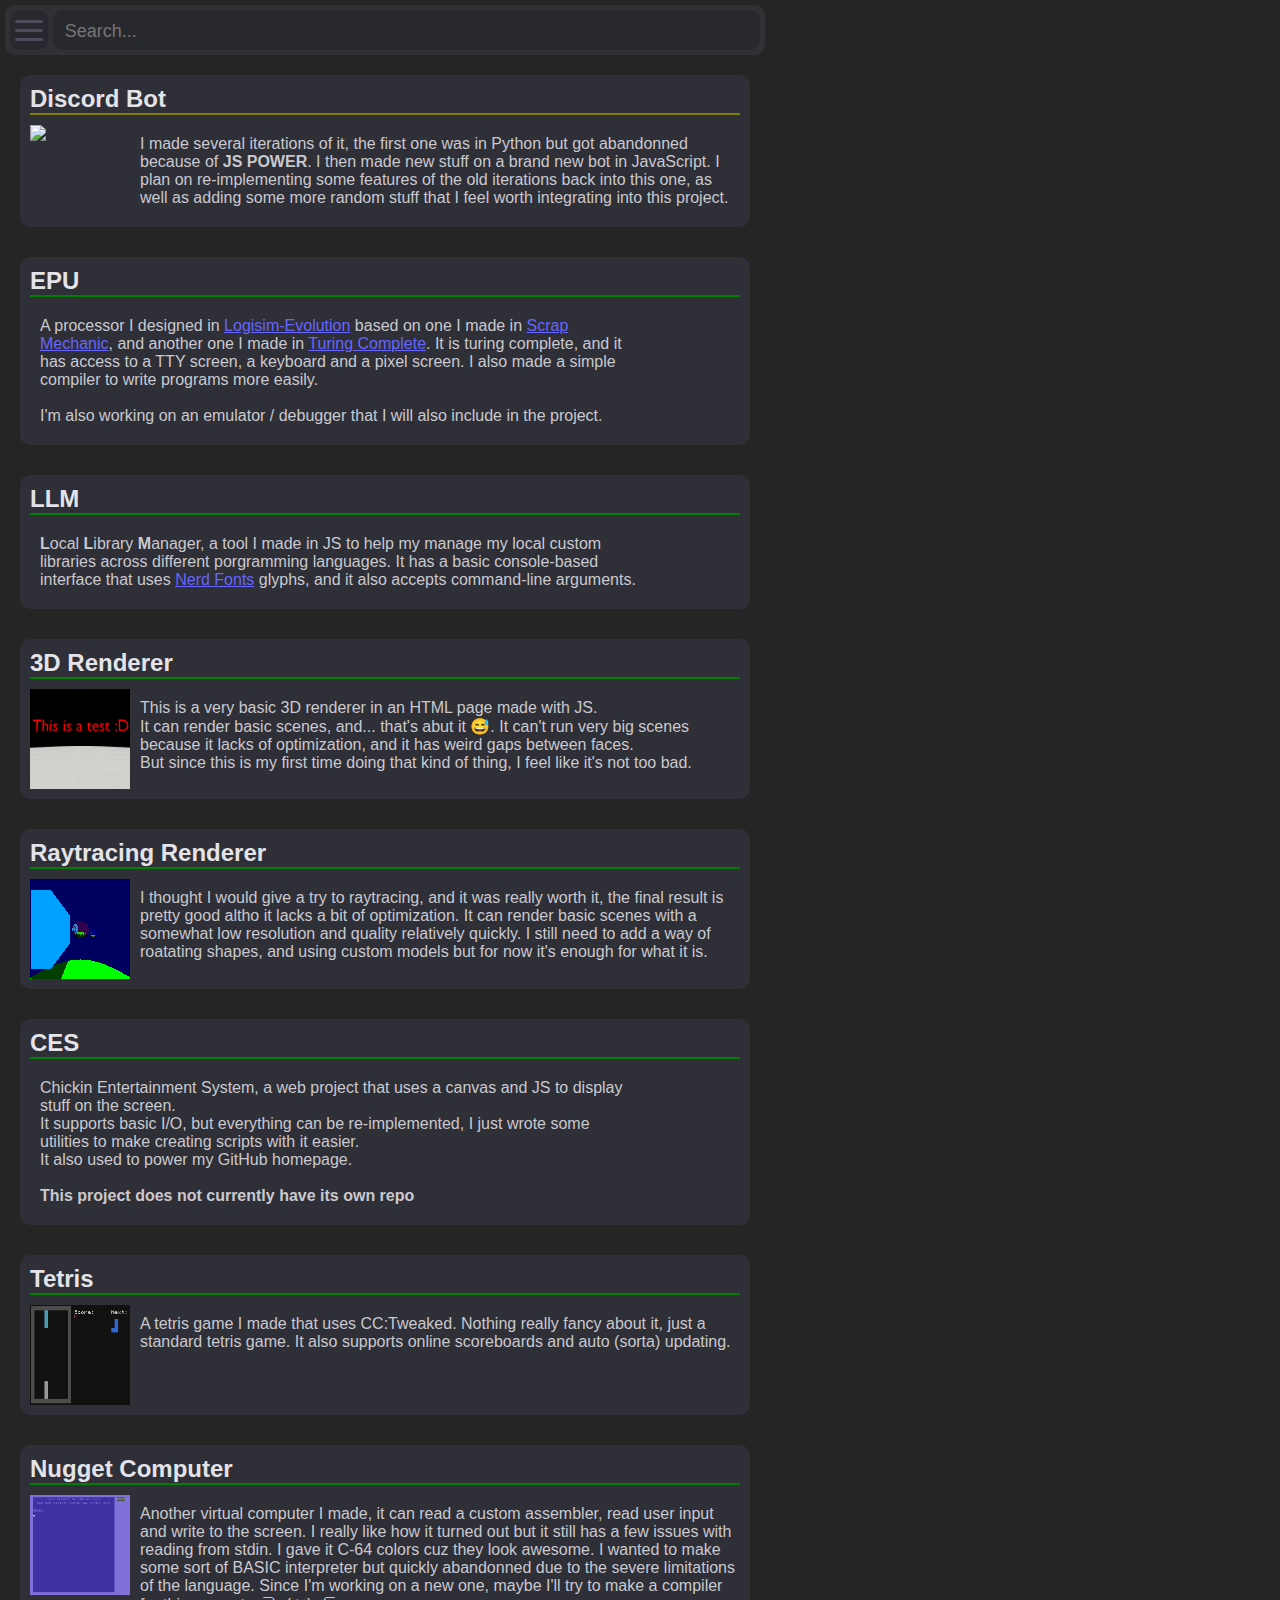
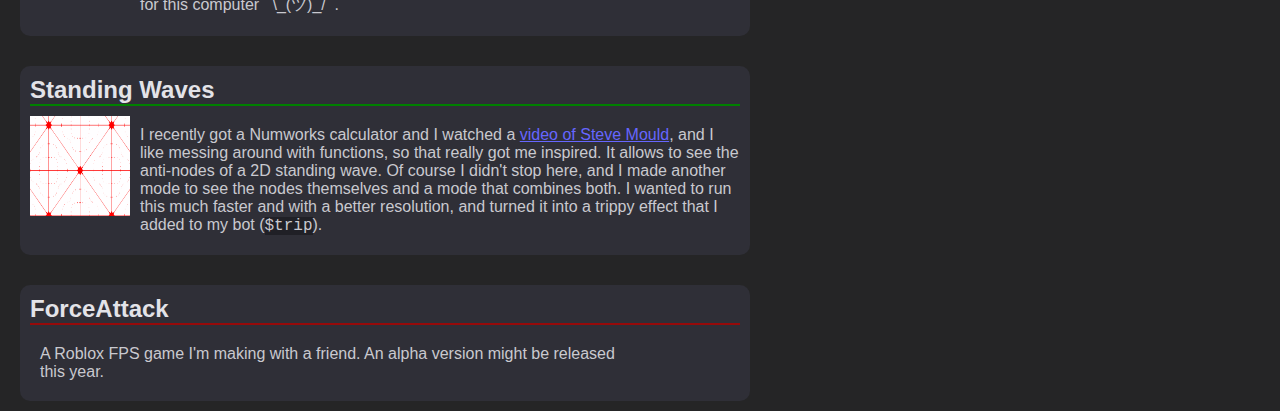
==== projects/index.html @ 276ecf20 "update to the homepage" ====
<!DOCTYPE html>

<html>

    <head>
        <meta charset="UTF-8">
        <title>My Projects</title>
        <link rel="stylesheet" href="/style.css">
        <script src="projects-script.js" defer></script>
        <script src="/script.js" defer></script>
    </head>

    <body>
        
        <div id="top-bar">
            <div id="hamburger-menu">
                <div></div>
                <div></div>
                <div></div>
            </div>
            <div id="search-bar">
                <input type="text" id="search-text" placeholder="Search...">
            </div>
        </div>

        <div id="projects">
            <article class="project">
                <h1 class="half-public"><a href="https://discord.com/oauth2/authorize?client_id=891396687329902602&scope=bot&permissions=8">Discord Bot</a></h1>
                <img src="https://cdn.discordapp.com/avatars/891396687329902602/0c7f25e827ccc21c232f34a6169bb377.png?size=256" width="100px">
                <p>
                    I made several iterations of it, the first one was in Python but got abandonned because of <strong>JS POWER</strong>. I then made new stuff on a brand new bot in JavaScript. I plan on re-implementing some features of the old iterations back into this one, as well as adding some more random stuff that I feel worth integrating into this project.
                </p>
            </article>
            <article class="project">
                <h1 class="public"><a href="https://github.com/ChickChicky/EPU">EPU</a></h1>
                <p>
                    A processor I designed in <a href="https://github.com/logisim-evolution/logisim-evolution">Logisim-Evolution</a> based on one I made in <a href="https://store.steampowered.com/app/387990/">Scrap Mechanic</a>, and another one I made in <a href="https://store.steampowered.com/app/1444480">Turing Complete</a>. It is turing complete, and it has access to a TTY screen, a keyboard and a pixel screen. I also made a simple compiler to write programs more easily.
                    <br>
                    <br>
                    I'm also working on an emulator / debugger that I will also include in the project.
                </p>
            </article>
            <article class="project">
                <h1 class="public"><a href="https://github.com/ChickChicky/LLM">LLM</a></h1>
                <p>
                    <strong>L</strong>ocal <strong>L</strong>ibrary <strong>M</strong>anager, a tool I made in JS to help my manage my local custom libraries across different porgramming languages. It has a basic console-based interface that uses <a href="">Nerd Fonts</a> glyphs, and it also accepts command-line arguments.
                </p>
            </article>
            <article class="project">
                <h1 class="public"><a href="https://chickchicky.github.io/3D_renderer">3D Renderer</a></h1>
                <img src="3d_renderer_icon.png" width="100px" height="100px">
                <p>
                    This is a very basic 3D renderer in an HTML page made with JS.
                    <br>
                    It can render basic scenes, and... that's abut it 😅. It can't run very big scenes because it lacks of optimization, and it has weird gaps between faces.
                    <br>
                    But since this is my first time doing that kind of thing, I feel like it's not too bad.
                </p>
            </article>
            <article class="project">
                <h1 class="public"><a href="https://github.com/ChickChicky/rtx">Raytracing Renderer</a></h1>
                <img src="rtx_icon.png" width="100px" height="100px">
                <p>
                    I thought I would give a try to raytracing, and it was really worth it, the final result is pretty good altho it lacks a bit of optimization. It can render basic scenes with a somewhat low resolution and quality relatively quickly. I still need to add a way of roatating shapes, and using custom models but for now it's enough for what it is.
                </p>
            </article>
            <article class="project">
                <h1 class="public">CES</h1>
                <p>
                    Chickin Entertainment System, a web project that uses a canvas and JS to display stuff on the screen. <br>
                    It supports basic I/O, but everything can be re-implemented, I just wrote some utilities to make creating scripts with it easier. <br>
                    It also used to power my GitHub homepage.
                    <br>
                    <br>
                    <strong>This project does not currently have its own repo</strong>
                </p>
            </article>
            <article class="project">
                <h1 class="public"><a href="https://github.com/ChickChicky/CC_Tetris">Tetris</a></h1>
                <img src="tetris_icon.png" width="100px" height="100px">
                <p>
                    A tetris game I made that uses CC:Tweaked. Nothing really fancy about it, just a standard tetris game. It also supports online scoreboards and auto (sorta) updating.
                </p>
            </article>
            <!-- I have abandonned TCCL and I am now starting to work on NuggetScript, a much better-built language -->
            <!--<article class="project">
                <h1 class="public"><a href="https://chickchicky.github.io/tccl_IDE">TCCL IDE</a></h1>
                <p>
                    I made a programming language and was a bit too lazy to create a VSCode extension, so I made my own IDE.
                    <br>
                    It supports basic suggestion (not autocompletion) based on what you are doing to give the best results. 
                    <br>
                    I am working on improving the editor, and once this update is done, I will finish making NS (Nugget Script), a new more powerful language, and I will reuse the bases of this project to create another IDE for it.
                </p>
            </article>
            <article class="project">
                <h1 class="private"><a href="https://chickchicky.github.io/tccl_IDE">TCCL interpreter</a></h1>
                <p>
                    I made an interpreter for TCCL in Python, but it was too slow so I started making one in JS. This project is kinda abandonned but I will finish it for the IDE and then move on to my new language.
                </p>
            </article>-->
            <article class="project">
                <h1 class="public"><a href="https://github.com/ChickChicky/nugget-computer">Nugget Computer</a></h1>
                <img src="nugget_computer_icon.png" width="100px" height="100px">
                <p>
                    Another virtual computer I made, it can read a custom assembler, read user input and write to the screen. I really like how it turned out but it still has a few issues with reading from stdin. I gave it C-64 colors cuz they look awesome. I wanted to make some sort of BASIC interpreter but quickly abandonned due to the severe limitations of the language. Since I'm working on a new one, maybe I'll try to make a compiler for this computer ¯\_(ツ)_/¯.
                </p>
            </article>
            <article class="project">
                <h1 class="public"><a href="https://my.numworks.com/python/chick-chicky/wavez">Standing Waves</a></h1>
                <img src="standing_waves_icon.png" width="100px" height="100px">
                <p>
                    I recently got a Numworks calculator and I watched a <a href="https://www.youtube.com/watch?v=rjueHI002Fg">video of Steve Mould</a>, and I like messing around with functions, so that really got me inspired. It allows to see the anti-nodes of a 2D standing wave. Of course I didn't stop here, and I made another mode to see the nodes themselves and a mode that combines both. I wanted to run this much faster and with a better resolution, and turned it into a trippy effect that I added to my bot (<span style="background-color: rgba(0,0,0,0.3); font-family: 'Courier New', Courier, monospace;">$trip</span>).
                </p>
            </article>
            <article class="project">
                <h1 class="private">ForceAttack</h1>
                <p>
                    A Roblox FPS game I'm making with a friend. An alpha version might be released this year.
                </p>
            </article>
        </div>

        <nav id="hamburger-menu-bar" class="close-menu">
            <div id="close-hamburger-menu">Close</div>

            <h2> Menu </h2>

            <div id="medias">
                <a href="https://www.youtube.com/@chickchicky3952">
                    <svg id="yt-link" width="20" height="20" viewBox="0 0 16 16">
                        <path d="M8.051 1.999h.089c.822.003 4.987.033 6.11.335a2.01 2.01 0 0 1 1.415 1.42c.101.38.172.883.22 1.402l.01.104.022.26.008.104c.065.914.073 1.77.074 1.957v.075c-.001.194-.01 1.108-.082 2.06l-.008.105-.009.104c-.05.572-.124 1.14-.235 1.558a2.007 2.007 0 0 1-1.415 1.42c-1.16.312-5.569.334-6.18.335h-.142c-.309 0-1.587-.006-2.927-.052l-.17-.006-.087-.004-.171-.007-.171-.007c-1.11-.049-2.167-.128-2.654-.26a2.007 2.007 0 0 1-1.415-1.419c-.111-.417-.185-.986-.235-1.558L.09 9.82l-.008-.104A31.4 31.4 0 0 1 0 7.68v-.123c.002-.215.01-.958.064-1.778l.007-.103.003-.052.008-.104.022-.26.01-.104c.048-.519.119-1.023.22-1.402a2.007 2.007 0 0 1 1.415-1.42c.487-.13 1.544-.21 2.654-.26l.17-.007.172-.006.086-.003.171-.007A99.788 99.788 0 0 1 7.858 2h.193zM6.4 5.209v4.818l4.157-2.408L6.4 5.209z"></path>
                    </svg>
                </a>
                <a href="https://github.com/ChickChicky">
                    <svg id="gh-link" width="20" height="20" viewBox="0 0 16 16">
                        <path d="M8 0C3.58 0 0 3.58 0 8c0 3.54 2.29 6.53 5.47 7.59.4.07.55-.17.55-.38 0-.19-.01-.82-.01-1.49-2.01.37-2.53-.49-2.69-.94-.09-.23-.48-.94-.82-1.13-.28-.15-.68-.52-.01-.53.63-.01 1.08.58 1.23.82.72 1.21 1.87.87 2.33.66.07-.52.28-.87.51-1.07-1.78-.2-3.64-.89-3.64-3.95 0-.87.31-1.59.82-2.15-.08-.2-.36-1.02.08-2.12 0 0 .67-.21 2.2.82.64-.18 1.32-.27 2-.27.68 0 1.36.09 2 .27 1.53-1.04 2.2-.82 2.2-.82.44 1.1.16 1.92.08 2.12.51.56.82 1.27.82 2.15 0 3.07-1.87 3.75-3.65 3.95.29.25.54.73.54 1.48 0 1.07-.01 1.93-.01 2.2 0 .21.15.46.55.38A8.012 8.012 0 0 0 16 8c0-4.42-3.58-8-8-8z"></path>
                    </svg>
                </a>
            </div>

            <div class="hmi-container"> <a class="hamburger-menu-item" href="/">Homepage</a>       </div>
            <div class="hmi-container"> <a class="hamburger-menu-item" href="/projects">My Projects</a> </div>
        </nav>

    </body>

</html>
---- style.css ----
/* base rules */

#top-bar {
    max-width: 750px;

    background-color: rgb(48, 49, 52);

    margin-top:   5px;
    margin-left:  5px;
    margin-right: 5px;

    padding: 5px;

    border-radius: 10px;

    display: flex;
    align-items: stretch;
    gap: 5px;
}

#hamburger-menu {
    width:  40px;
    height: 40px;
    border-radius: 10px;
    
    background-color: rgb(40, 40, 47);

    display: flex;
    flex-direction: column;
    align-items: center;
    align-content: center;
    justify-content: center;
    justify-items: center;

    transition-duration: 0.1s;
    
    cursor: pointer;
}

#hamburger-menu:hover {
    background-color: rgb(30, 30, 37);
    transition-duration: 0.1s;
}

#hamburger-menu:hover > * {
    background-color: hsl(240, 10%, 30%);
    width: 90%;
    margin: 2px 0;
    transition-duration: 0.1s;
}

#hamburger-menu > * {
    width: 75%;
    height: 3px;
    border-radius: 100px;
    background-color: hsl(240, 10%, 33%);
    margin: 3px 0;
    transition-duration: 0.1s;
}

#hamburger-menu-bar {
    position: fixed;
    height: 100%;
    top: 0;
    border-bottom-right-radius: 20px;
    border-top-right-radius: 20px;
    background-color: rgb(42, 42, 43);
    display: block;
    padding-left: 10px;
    padding-right: 10px;
    transition-duration: 0.5s;
    display: flex;
    flex-direction: column;
}

.open-menu {
    left: 0;
    transition-duration: 0.5s;
}

.close-menu {
    left: calc( 0px - 100px - 20px );
    transition-duration: 0.5s;
}

#hamburger-menu-bar h2 {
    text-align: center;
    color: hsl(240, 10%, 80%);
    border-bottom: 1px solid rgb(90, 90, 90);
    padding-bottom: 10px;
    margin-bottom: 0;
}

.hamburger-menu-item {
    color: hsl(240, 100%, 70%);
    font-size: large;
    margin-top: 30px;
    padding: 2px;
    text-decoration: none;
    transition-duration: 0.1s;
}

.hamburger-menu-item:hover {
    color: hsl(240, 100%, 75%);
    background-color: rgb(30, 30, 31);
    border-radius: 7px;
    transition-duration: 0.1s;
}

.hmi-container {
    margin-top: 5px;
}

#close-hamburger-menu {
    width:  100%;
    height: 15px;
    text-align: center;
    padding: 0;
    border-radius: 10px;
    border: 0;
    align-self: center;
    justify-self: center;
    margin-top: 10px;
    color: hsl(0, 20%, 50%);
    background-color: rgb(30, 30, 31);
    display: flex;
    flex-direction: column;
    justify-content: center;
    align-items: center;
    transition-duration: 0.1s;
    cursor: pointer;
}

#close-hamburger-menu:hover {
    transition-duration: 0.1s;
    background-color: hsl(0, 50%, 40%);
}


#medias {
    display: flex;
    justify-content: space-evenly;
    align-items: center;
    border-bottom: 1px solid rgb(90, 90, 90);
    padding-bottom: 5px;
    padding-top: 5px;
}

#medias a {
    width:  auto;
    height: 25px;
    display: flex;
    align-items: center;
    justify-content: center;
}

#medias svg {
    fill: hsl(236, 90%, 70%);
    cursor: pointer;
    transition: 0.1s;
}

#medias svg:hover {
    width:  25px;
    height: 25px;
    transition: 0.1s;
}

#yt-link:hover {
    fill: hsl(0, 80%, 50%);
}

#gh-link:hover {
    fill: hsl(0, 0%, 80%);
}

body {
    background-color: rgb(37, 37, 38);
    margin: 0;
    font-family: 'Gill Sans', 'Gill Sans MT', Calibri, 'Trebuchet MS', sans-serif;
}

/* index.html rules */

#top-bar-text {
    display: flex;
    height: 40px;
    width:  100%;
    align-content: center;
    justify-content: center;
    color: hsl(240, 10%, 80%);
}

#top-bar-text h1 {
    margin: 0;
}

#categories {
    width: 100%;
    max-width: 760px;
    height: auto;
    display: flex;
    flex-direction: row;
    justify-content: space-evenly;
    margin: 5px;
}

#categories div {
    padding: 5px;
    background-color: rgb(48, 49, 52);
    width:  fit-content;
    height: fit-content;
    border-radius: 10px;
    color: hsl(240, 50%, 80%);
}

#body {
    max-width: 740px;
    margin: 5px;
    padding: 10px;
    background-color: hsl(240, 8%, 20%);
    border-radius: 10px;
    display: flex;
    flex-direction: column;
    color: hsl(240, 10%, 80%);
}

/* projects.html rules */

#search-bar {
    height: 40px;
    width:  100%;
    border-radius: 10px;

    background-color: rgb(40, 40, 47);
}

#search-text {
    width: calc(100% - 20px);
    height: 40px;
    margin-left: 10px;
    margin-right: 10px;
    background-color: transparent;
    border: 0;
    outline: 0;
    font-size: large;
    color: rgb(212, 212, 227);
}
#search-text::selection {
    background: hsl(240, 23%, 45%);
}

#projects {
    width: 100%;
    max-width: 770px;
    height: auto;
    display: flex;
    flex-direction: column;
}

.project {
    margin: 20px;
    padding: 10px;
    background-color: hsl(240, 8%, 20%);
    border-radius: 10px;
    display: flex;
    flex-direction: row;
    flex-wrap: wrap;
    margin-bottom: 10px;
    transition-duration: 0.1s;
}

.hide-project {
    display: none;
    transition-duration: 0.1s;
}

.project h1 {
    color: hsl(240, 10%, 90%);
    margin: 0;
    width: 100%;
    font-size: x-large;
    border-bottom: 2px solid rgb(90, 90, 90);
    margin-bottom: 10px;
}

.project h1 a {
    color: hsl(240, 10%, 90%);
    text-decoration: none;
    transition: 0.1s;
}

.project h1 a:hover {
    color: hsl(240, 50%, 50%);
    text-decoration: none;
    transition: 0.1s;
}

.project p {
    color: hsl(240, 5%, 80%);
    margin-top: 10px; 
    margin-bottom: 10px;
    margin-left: 10px;
    width: calc(100% - 110px);
}

.project p a {
    color: hsl(240, 100%, 70%);
    text-decoration: underline;
    transition-duration: 0.1s;
}

.project p a:hover {
    color: hsl(240, 100%, 75%);
    background-color: rgb(30, 30, 31);
    border-radius: 3px;
    transition-duration: 0.1s;
}

.public {
    border-bottom: 2px solid rgb(0, 128, 0) !important;
    margin-bottom: 10px !important;
}

.private {
    border-bottom: 2px solid rgb(150, 10, 10) !important;
    margin-bottom: 10px !important;
}

.half-public {
    border-bottom: 2px solid rgb(128, 128, 0) !important;
    margin-bottom: 10px !important;
}
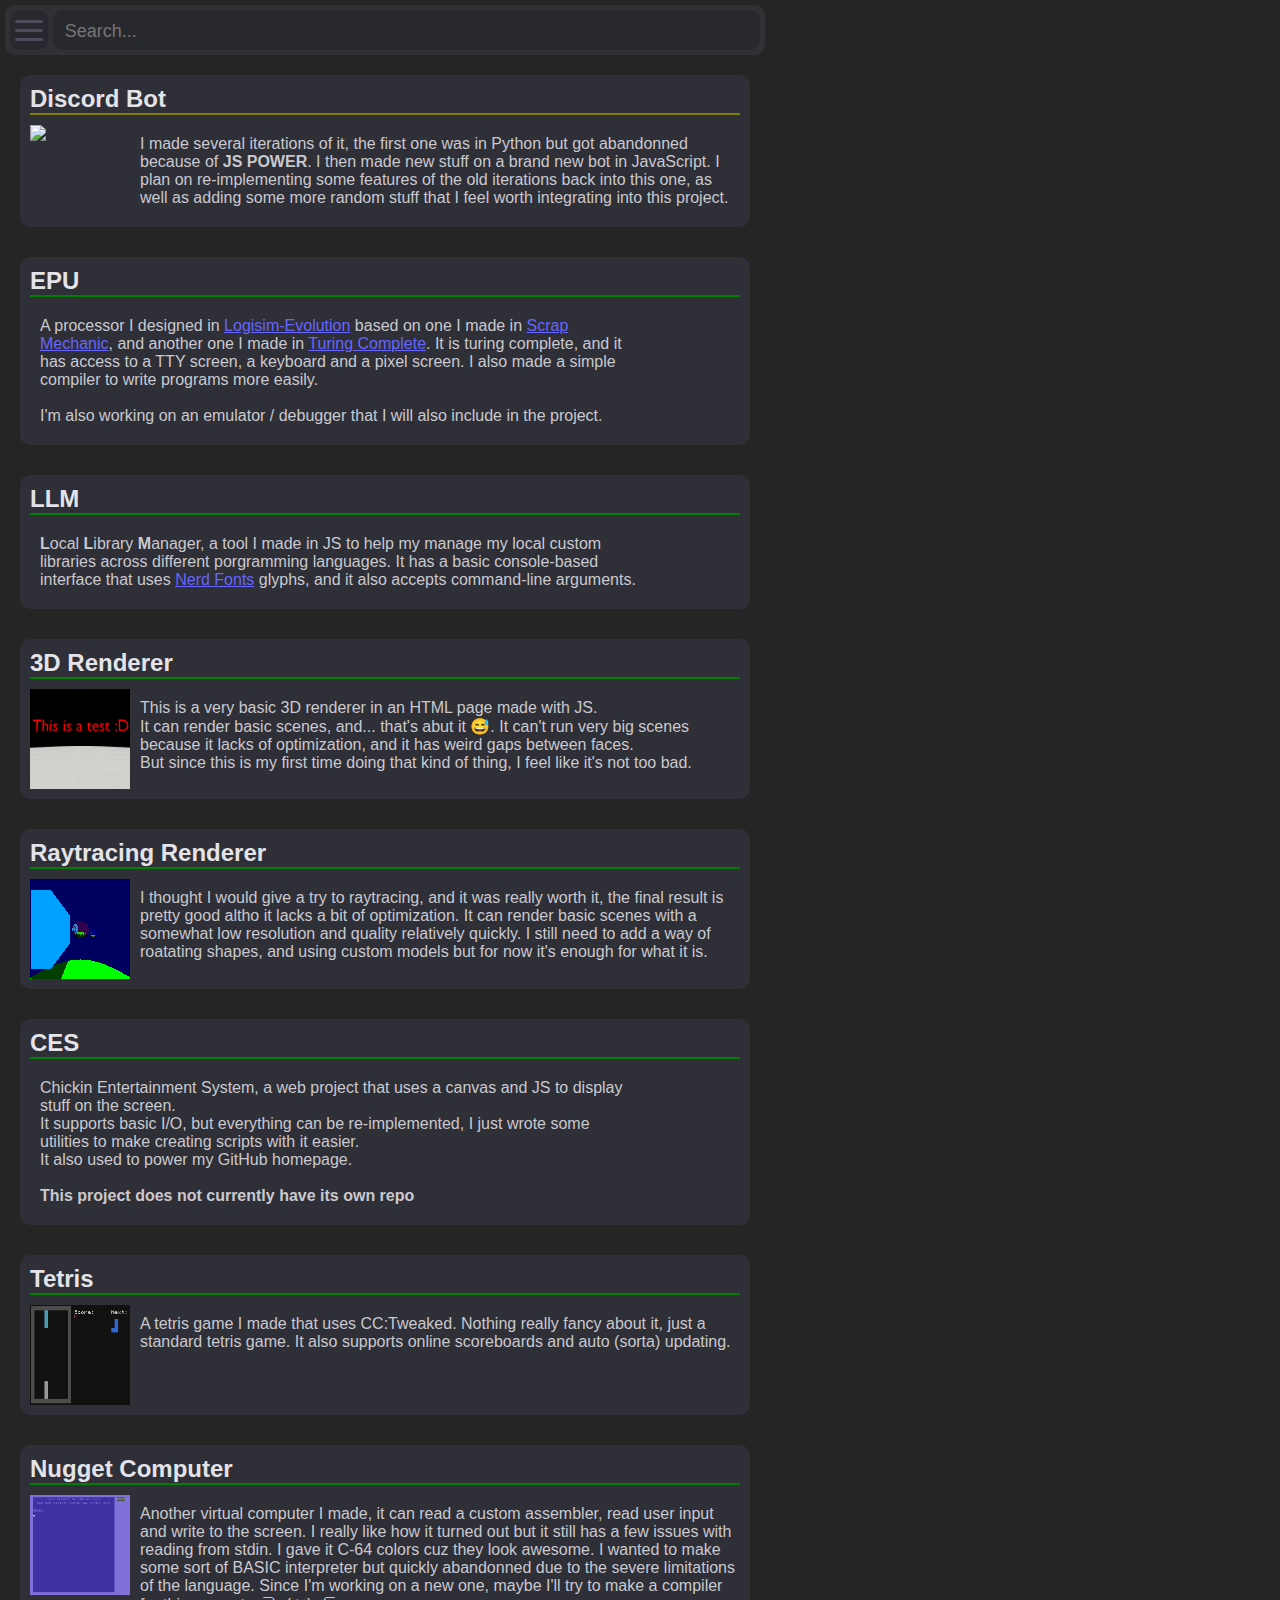
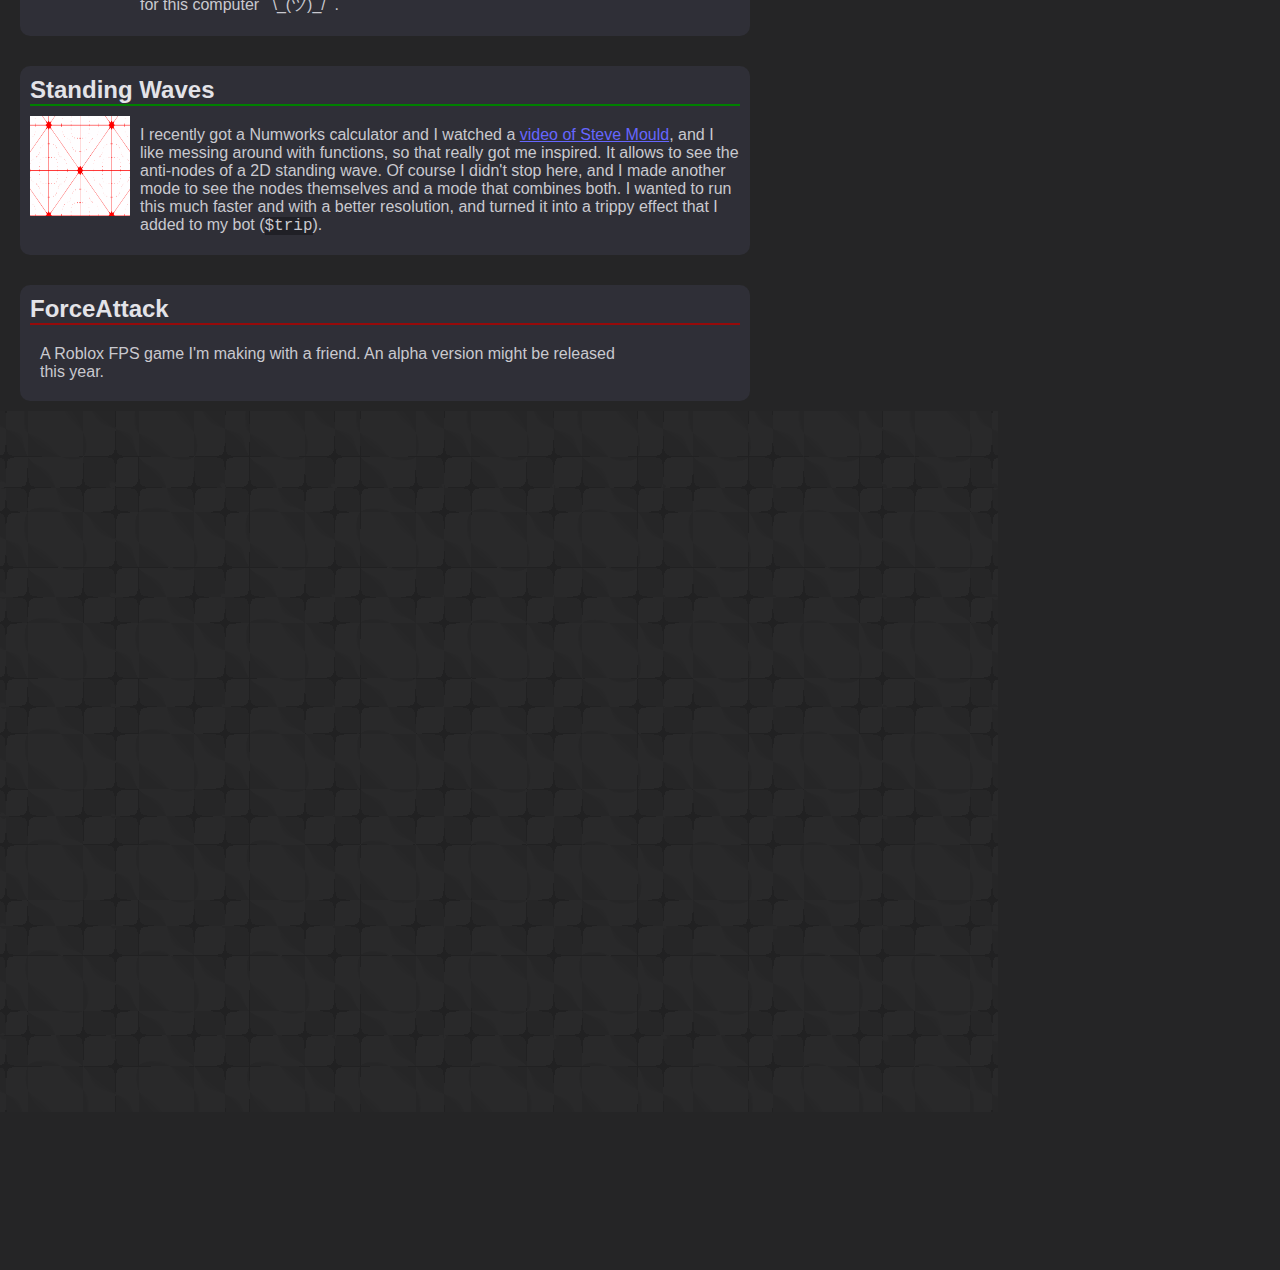
==== commit 8808b2a3: "new background" ====
--- a/projects/index.html
+++ b/projects/index.html
@@ -143,6 +143,84 @@
             <div class="hmi-container"> <a class="hamburger-menu-item" href="/projects">My Projects</a> </div>
         </nav>
 
+        <canvas id="background"></canvas>
+        <script>
+            let scale =  1;
+            ;(async()=>{
+
+                const canvas = document.querySelector('#background');
+                
+                const gl = canvas.getContext('webgl2');
+
+                let fragSource = await (await fetch('background.frag')).text();
+                let vertSource = await (await fetch('background.vert')).text();
+
+                if (!fragSource || !vertSource) return;
+
+                const frag = gl.createShader(gl.FRAGMENT_SHADER);
+                gl.shaderSource(frag,fragSource);
+                gl.compileShader(frag);
+                
+                const vert = gl.createShader(gl.VERTEX_SHADER);
+                gl.shaderSource(vert,vertSource);
+                gl.compileShader(vert);
+
+                const prog = gl.createProgram();
+                gl.attachShader(prog, frag);
+                gl.attachShader(prog, vert);
+                gl.linkProgram(prog);
+                gl.useProgram(prog);
+
+                if (!gl.getProgramParameter(prog, gl.LINK_STATUS)) {
+                    console.error(gl.getProgramInfoLog(prog));
+                    gl.deleteProgram(prog);
+                    return;
+                }
+
+                const vertices = new Float32Array([
+                    -1, -1,
+                     1, -1,
+                    -1,  1,
+                     1,  1,
+                ]);
+
+                const vertexBuffer = gl.createBuffer();
+                gl.bindBuffer(gl.ARRAY_BUFFER, vertexBuffer);
+                gl.bufferData(gl.ARRAY_BUFFER, vertices, gl.STATIC_DRAW);
+
+                const positionAttribLocation = gl.getAttribLocation(prog, 'a_position');
+                gl.vertexAttribPointer(positionAttribLocation, 2, gl.FLOAT, false, 0, 0);
+                gl.enableVertexAttribArray(positionAttribLocation);
+
+                let f = 0;
+                let prev = -Infinity;
+
+                // RENDERER
+                (function frame() { f++;
+                    gl.viewport(0,0,canvas.width,canvas.height);
+                    gl.uniform2f(gl.getUniformLocation(prog,'u_resolution'),canvas.width,canvas.height);
+                    gl.uniform1f(gl.getUniformLocation(prog,'u_time'),(Date.now()/1000)%(Math.PI*1000));
+                    gl.drawArrays(gl.TRIANGLE_STRIP, 0, 4);
+                    
+                    let dt = Date.now()-prev;
+                    prev = Date.now();
+                    if (dt > 40)
+                        scale -= .05; else
+                        scale += .01;
+                    scale = Math.max(0.01,Math.min(1,scale));
+                    
+                    requestAnimationFrame(frame);
+                })();
+
+                // CANVAS SIZE UPDATE
+                setInterval(()=>{
+                    canvas.width = window.innerWidth*scale;
+                    canvas.height = window.innerHeight*scale;
+                },50);
+                
+            })();
+        </script>
+
     </body>
 
 </html>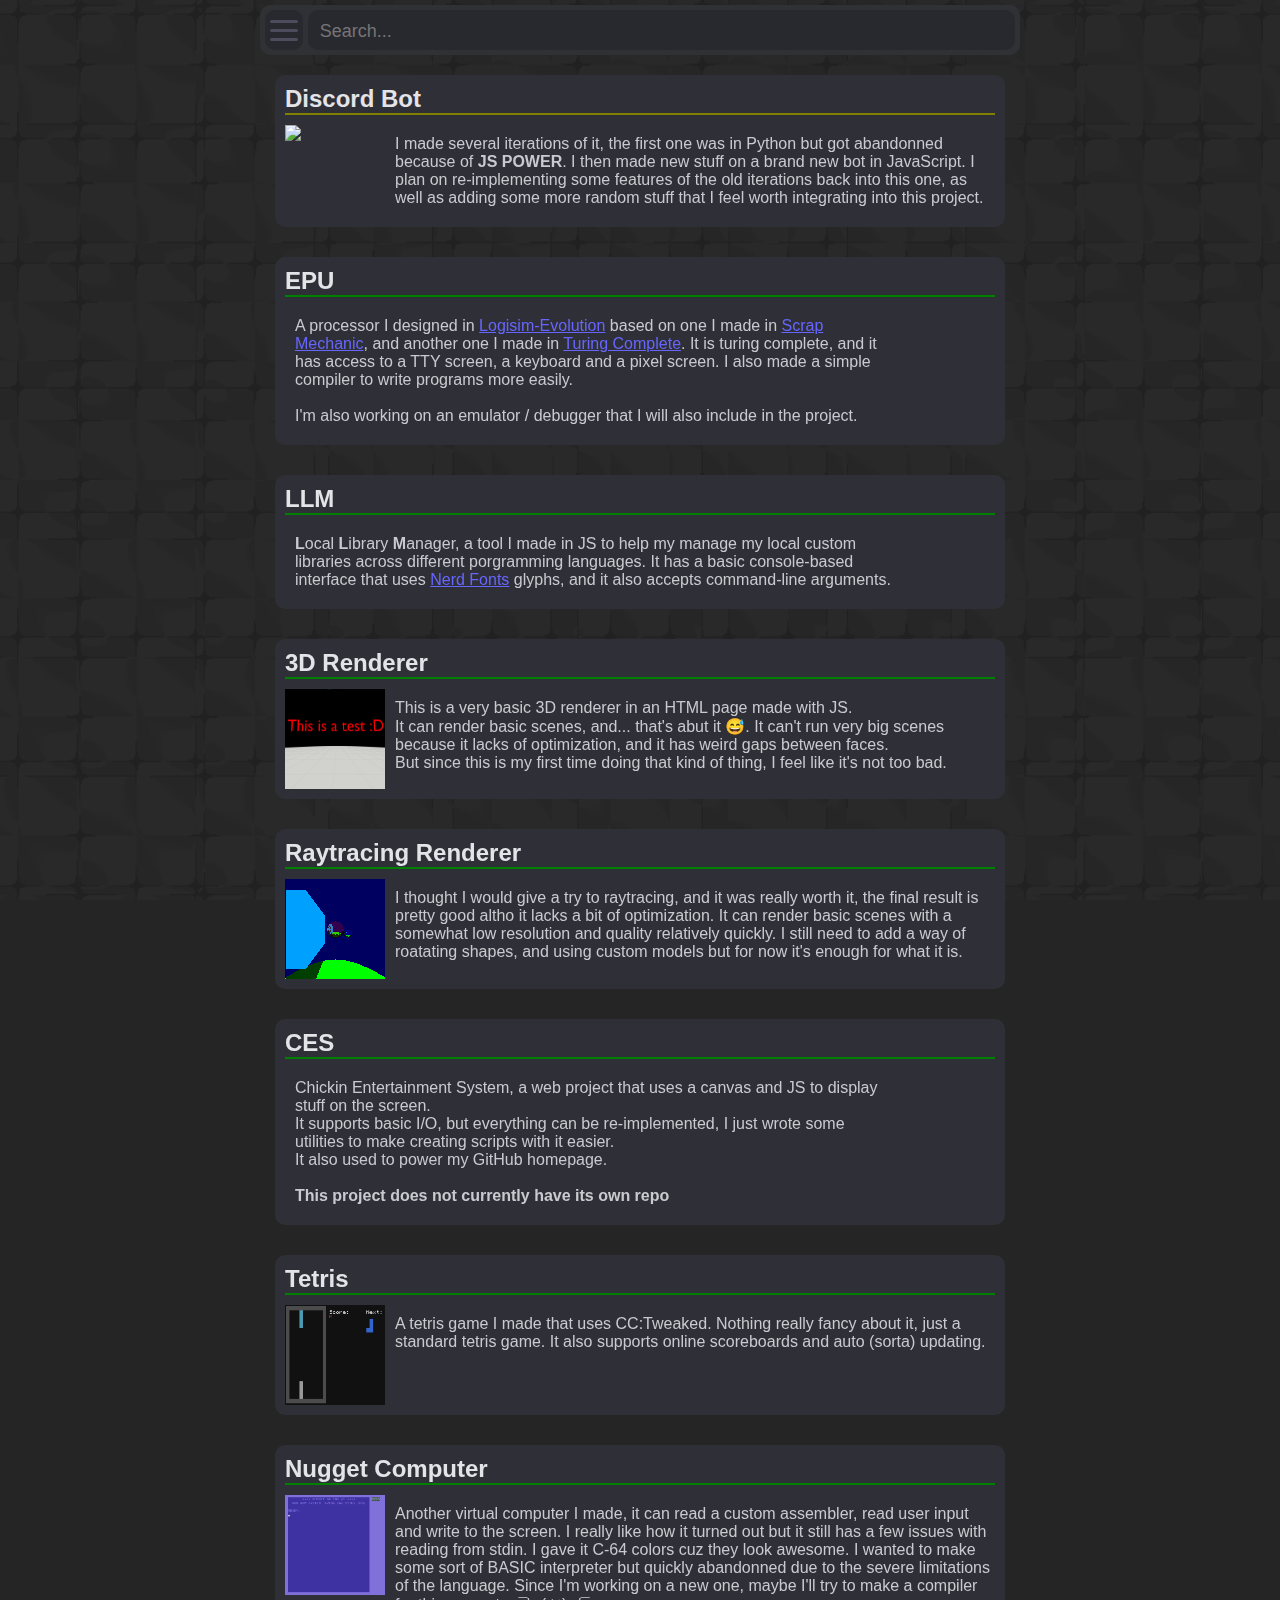
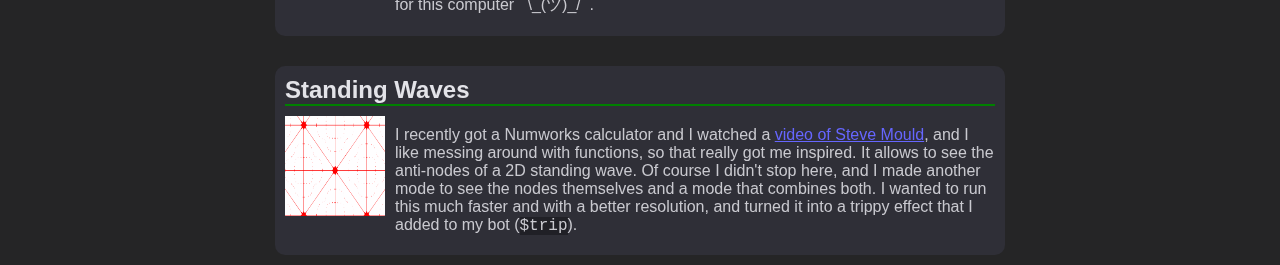
==== commit cf33787e: "Centered page" ====
--- a/projects/index.html
+++ b/projects/index.html
@@ -12,136 +12,113 @@
 
     <body>
         
-        <div id="top-bar">
-            <div id="hamburger-menu">
-                <div></div>
-                <div></div>
-                <div></div>
+        <div id="body-wrapper">
+        
+            <div id="top-bar">
+                <div id="hamburger-menu">
+                    <div></div>
+                    <div></div>
+                    <div></div>
+                </div>
+                <div id="search-bar">
+                    <input type="text" id="search-text" placeholder="Search...">
+                </div>
             </div>
-            <div id="search-bar">
-                <input type="text" id="search-text" placeholder="Search...">
+
+            <nav id="hamburger-menu-bar" class="close-menu">
+                <div id="medias">
+                    <a href="https://www.youtube.com/@chickchicky3952">
+                        <svg id="yt-link" width="20" height="20" viewBox="0 0 16 16">
+                            <path d="M8.051 1.999h.089c.822.003 4.987.033 6.11.335a2.01 2.01 0 0 1 1.415 1.42c.101.38.172.883.22 1.402l.01.104.022.26.008.104c.065.914.073 1.77.074 1.957v.075c-.001.194-.01 1.108-.082 2.06l-.008.105-.009.104c-.05.572-.124 1.14-.235 1.558a2.007 2.007 0 0 1-1.415 1.42c-1.16.312-5.569.334-6.18.335h-.142c-.309 0-1.587-.006-2.927-.052l-.17-.006-.087-.004-.171-.007-.171-.007c-1.11-.049-2.167-.128-2.654-.26a2.007 2.007 0 0 1-1.415-1.419c-.111-.417-.185-.986-.235-1.558L.09 9.82l-.008-.104A31.4 31.4 0 0 1 0 7.68v-.123c.002-.215.01-.958.064-1.778l.007-.103.003-.052.008-.104.022-.26.01-.104c.048-.519.119-1.023.22-1.402a2.007 2.007 0 0 1 1.415-1.42c.487-.13 1.544-.21 2.654-.26l.17-.007.172-.006.086-.003.171-.007A99.788 99.788 0 0 1 7.858 2h.193zM6.4 5.209v4.818l4.157-2.408L6.4 5.209z"></path>
+                        </svg>
+                    </a>
+                    <a href="https://github.com/ChickChicky">
+                        <svg id="gh-link" width="20" height="20" viewBox="0 0 16 16">
+                            <path d="M8 0C3.58 0 0 3.58 0 8c0 3.54 2.29 6.53 5.47 7.59.4.07.55-.17.55-.38 0-.19-.01-.82-.01-1.49-2.01.37-2.53-.49-2.69-.94-.09-.23-.48-.94-.82-1.13-.28-.15-.68-.52-.01-.53.63-.01 1.08.58 1.23.82.72 1.21 1.87.87 2.33.66.07-.52.28-.87.51-1.07-1.78-.2-3.64-.89-3.64-3.95 0-.87.31-1.59.82-2.15-.08-.2-.36-1.02.08-2.12 0 0 .67-.21 2.2.82.64-.18 1.32-.27 2-.27.68 0 1.36.09 2 .27 1.53-1.04 2.2-.82 2.2-.82.44 1.1.16 1.92.08 2.12.51.56.82 1.27.82 2.15 0 3.07-1.87 3.75-3.65 3.95.29.25.54.73.54 1.48 0 1.07-.01 1.93-.01 2.2 0 .21.15.46.55.38A8.012 8.012 0 0 0 16 8c0-4.42-3.58-8-8-8z"></path>
+                        </svg>
+                    </a>
+                </div>
+
+                <div class="hmi-container"> <a class="hamburger-menu-item" href="/">Homepage</a>       </div>
+                <div class="hmi-container"> <a class="hamburger-menu-item" href="/projects">My Projects</a> </div>
+            </nav>
+
+            <div id="projects">
+                <article class="project">
+                    <h1 class="half-public"><a href="https://discord.com/oauth2/authorize?client_id=891396687329902602&scope=bot&permissions=8">Discord Bot</a></h1>
+                    <img src="https://cdn.discordapp.com/avatars/891396687329902602/0c7f25e827ccc21c232f34a6169bb377.png?size=256" width="100px">
+                    <p>
+                        I made several iterations of it, the first one was in Python but got abandonned because of <strong>JS POWER</strong>. I then made new stuff on a brand new bot in JavaScript. I plan on re-implementing some features of the old iterations back into this one, as well as adding some more random stuff that I feel worth integrating into this project.
+                    </p>
+                </article>
+                <article class="project">
+                    <h1 class="public"><a href="https://github.com/ChickChicky/EPU">EPU</a></h1>
+                    <p>
+                        A processor I designed in <a href="https://github.com/logisim-evolution/logisim-evolution">Logisim-Evolution</a> based on one I made in <a href="https://store.steampowered.com/app/387990/">Scrap Mechanic</a>, and another one I made in <a href="https://store.steampowered.com/app/1444480">Turing Complete</a>. It is turing complete, and it has access to a TTY screen, a keyboard and a pixel screen. I also made a simple compiler to write programs more easily.
+                        <br>
+                        <br>
+                        I'm also working on an emulator / debugger that I will also include in the project.
+                    </p>
+                </article>
+                <article class="project">
+                    <h1 class="public"><a href="https://github.com/ChickChicky/LLM">LLM</a></h1>
+                    <p>
+                        <strong>L</strong>ocal <strong>L</strong>ibrary <strong>M</strong>anager, a tool I made in JS to help my manage my local custom libraries across different porgramming languages. It has a basic console-based interface that uses <a href="">Nerd Fonts</a> glyphs, and it also accepts command-line arguments.
+                    </p>
+                </article>
+                <article class="project">
+                    <h1 class="public"><a href="https://chickchicky.github.io/3D_renderer">3D Renderer</a></h1>
+                    <img src="3d_renderer_icon.png" width="100px" height="100px">
+                    <p>
+                        This is a very basic 3D renderer in an HTML page made with JS.
+                        <br>
+                        It can render basic scenes, and... that's abut it 😅. It can't run very big scenes because it lacks of optimization, and it has weird gaps between faces.
+                        <br>
+                        But since this is my first time doing that kind of thing, I feel like it's not too bad.
+                    </p>
+                </article>
+                <article class="project">
+                    <h1 class="public"><a href="https://github.com/ChickChicky/rtx">Raytracing Renderer</a></h1>
+                    <img src="rtx_icon.png" width="100px" height="100px">
+                    <p>
+                        I thought I would give a try to raytracing, and it was really worth it, the final result is pretty good altho it lacks a bit of optimization. It can render basic scenes with a somewhat low resolution and quality relatively quickly. I still need to add a way of roatating shapes, and using custom models but for now it's enough for what it is.
+                    </p>
+                </article>
+                <article class="project">
+                    <h1 class="public">CES</h1>
+                    <p>
+                        Chickin Entertainment System, a web project that uses a canvas and JS to display stuff on the screen. <br>
+                        It supports basic I/O, but everything can be re-implemented, I just wrote some utilities to make creating scripts with it easier. <br>
+                        It also used to power my GitHub homepage.
+                        <br>
+                        <br>
+                        <strong>This project does not currently have its own repo</strong>
+                    </p>
+                </article>
+                <article class="project">
+                    <h1 class="public"><a href="https://github.com/ChickChicky/CC_Tetris">Tetris</a></h1>
+                    <img src="tetris_icon.png" width="100px" height="100px">
+                    <p>
+                        A tetris game I made that uses CC:Tweaked. Nothing really fancy about it, just a standard tetris game. It also supports online scoreboards and auto (sorta) updating.
+                    </p>
+                </article>
+                <article class="project">
+                    <h1 class="public"><a href="https://github.com/ChickChicky/nugget-computer">Nugget Computer</a></h1>
+                    <img src="nugget_computer_icon.png" width="100px" height="100px">
+                    <p>
+                        Another virtual computer I made, it can read a custom assembler, read user input and write to the screen. I really like how it turned out but it still has a few issues with reading from stdin. I gave it C-64 colors cuz they look awesome. I wanted to make some sort of BASIC interpreter but quickly abandonned due to the severe limitations of the language. Since I'm working on a new one, maybe I'll try to make a compiler for this computer ¯\_(ツ)_/¯.
+                    </p>
+                </article>
+                <article class="project">
+                    <h1 class="public"><a href="https://my.numworks.com/python/chick-chicky/wavez">Standing Waves</a></h1>
+                    <img src="standing_waves_icon.png" width="100px" height="100px">
+                    <p>
+                        I recently got a Numworks calculator and I watched a <a href="https://www.youtube.com/watch?v=rjueHI002Fg">video of Steve Mould</a>, and I like messing around with functions, so that really got me inspired. It allows to see the anti-nodes of a 2D standing wave. Of course I didn't stop here, and I made another mode to see the nodes themselves and a mode that combines both. I wanted to run this much faster and with a better resolution, and turned it into a trippy effect that I added to my bot (<span style="background-color: rgba(0,0,0,0.3); font-family: 'Courier New', Courier, monospace;">$trip</span>).
+                    </p>
+                </article>
             </div>
+
         </div>
-
-        <div id="projects">
-            <article class="project">
-                <h1 class="half-public"><a href="https://discord.com/oauth2/authorize?client_id=891396687329902602&scope=bot&permissions=8">Discord Bot</a></h1>
-                <img src="https://cdn.discordapp.com/avatars/891396687329902602/0c7f25e827ccc21c232f34a6169bb377.png?size=256" width="100px">
-                <p>
-                    I made several iterations of it, the first one was in Python but got abandonned because of <strong>JS POWER</strong>. I then made new stuff on a brand new bot in JavaScript. I plan on re-implementing some features of the old iterations back into this one, as well as adding some more random stuff that I feel worth integrating into this project.
-                </p>
-            </article>
-            <article class="project">
-                <h1 class="public"><a href="https://github.com/ChickChicky/EPU">EPU</a></h1>
-                <p>
-                    A processor I designed in <a href="https://github.com/logisim-evolution/logisim-evolution">Logisim-Evolution</a> based on one I made in <a href="https://store.steampowered.com/app/387990/">Scrap Mechanic</a>, and another one I made in <a href="https://store.steampowered.com/app/1444480">Turing Complete</a>. It is turing complete, and it has access to a TTY screen, a keyboard and a pixel screen. I also made a simple compiler to write programs more easily.
-                    <br>
-                    <br>
-                    I'm also working on an emulator / debugger that I will also include in the project.
-                </p>
-            </article>
-            <article class="project">
-                <h1 class="public"><a href="https://github.com/ChickChicky/LLM">LLM</a></h1>
-                <p>
-                    <strong>L</strong>ocal <strong>L</strong>ibrary <strong>M</strong>anager, a tool I made in JS to help my manage my local custom libraries across different porgramming languages. It has a basic console-based interface that uses <a href="">Nerd Fonts</a> glyphs, and it also accepts command-line arguments.
-                </p>
-            </article>
-            <article class="project">
-                <h1 class="public"><a href="https://chickchicky.github.io/3D_renderer">3D Renderer</a></h1>
-                <img src="3d_renderer_icon.png" width="100px" height="100px">
-                <p>
-                    This is a very basic 3D renderer in an HTML page made with JS.
-                    <br>
-                    It can render basic scenes, and... that's abut it 😅. It can't run very big scenes because it lacks of optimization, and it has weird gaps between faces.
-                    <br>
-                    But since this is my first time doing that kind of thing, I feel like it's not too bad.
-                </p>
-            </article>
-            <article class="project">
-                <h1 class="public"><a href="https://github.com/ChickChicky/rtx">Raytracing Renderer</a></h1>
-                <img src="rtx_icon.png" width="100px" height="100px">
-                <p>
-                    I thought I would give a try to raytracing, and it was really worth it, the final result is pretty good altho it lacks a bit of optimization. It can render basic scenes with a somewhat low resolution and quality relatively quickly. I still need to add a way of roatating shapes, and using custom models but for now it's enough for what it is.
-                </p>
-            </article>
-            <article class="project">
-                <h1 class="public">CES</h1>
-                <p>
-                    Chickin Entertainment System, a web project that uses a canvas and JS to display stuff on the screen. <br>
-                    It supports basic I/O, but everything can be re-implemented, I just wrote some utilities to make creating scripts with it easier. <br>
-                    It also used to power my GitHub homepage.
-                    <br>
-                    <br>
-                    <strong>This project does not currently have its own repo</strong>
-                </p>
-            </article>
-            <article class="project">
-                <h1 class="public"><a href="https://github.com/ChickChicky/CC_Tetris">Tetris</a></h1>
-                <img src="tetris_icon.png" width="100px" height="100px">
-                <p>
-                    A tetris game I made that uses CC:Tweaked. Nothing really fancy about it, just a standard tetris game. It also supports online scoreboards and auto (sorta) updating.
-                </p>
-            </article>
-            <!-- I have abandonned TCCL and I am now starting to work on NuggetScript, a much better-built language -->
-            <!--<article class="project">
-                <h1 class="public"><a href="https://chickchicky.github.io/tccl_IDE">TCCL IDE</a></h1>
-                <p>
-                    I made a programming language and was a bit too lazy to create a VSCode extension, so I made my own IDE.
-                    <br>
-                    It supports basic suggestion (not autocompletion) based on what you are doing to give the best results. 
-                    <br>
-                    I am working on improving the editor, and once this update is done, I will finish making NS (Nugget Script), a new more powerful language, and I will reuse the bases of this project to create another IDE for it.
-                </p>
-            </article>
-            <article class="project">
-                <h1 class="private"><a href="https://chickchicky.github.io/tccl_IDE">TCCL interpreter</a></h1>
-                <p>
-                    I made an interpreter for TCCL in Python, but it was too slow so I started making one in JS. This project is kinda abandonned but I will finish it for the IDE and then move on to my new language.
-                </p>
-            </article>-->
-            <article class="project">
-                <h1 class="public"><a href="https://github.com/ChickChicky/nugget-computer">Nugget Computer</a></h1>
-                <img src="nugget_computer_icon.png" width="100px" height="100px">
-                <p>
-                    Another virtual computer I made, it can read a custom assembler, read user input and write to the screen. I really like how it turned out but it still has a few issues with reading from stdin. I gave it C-64 colors cuz they look awesome. I wanted to make some sort of BASIC interpreter but quickly abandonned due to the severe limitations of the language. Since I'm working on a new one, maybe I'll try to make a compiler for this computer ¯\_(ツ)_/¯.
-                </p>
-            </article>
-            <article class="project">
-                <h1 class="public"><a href="https://my.numworks.com/python/chick-chicky/wavez">Standing Waves</a></h1>
-                <img src="standing_waves_icon.png" width="100px" height="100px">
-                <p>
-                    I recently got a Numworks calculator and I watched a <a href="https://www.youtube.com/watch?v=rjueHI002Fg">video of Steve Mould</a>, and I like messing around with functions, so that really got me inspired. It allows to see the anti-nodes of a 2D standing wave. Of course I didn't stop here, and I made another mode to see the nodes themselves and a mode that combines both. I wanted to run this much faster and with a better resolution, and turned it into a trippy effect that I added to my bot (<span style="background-color: rgba(0,0,0,0.3); font-family: 'Courier New', Courier, monospace;">$trip</span>).
-                </p>
-            </article>
-            <article class="project">
-                <h1 class="private">ForceAttack</h1>
-                <p>
-                    A Roblox FPS game I'm making with a friend. An alpha version might be released this year.
-                </p>
-            </article>
-        </div>
-
-        <nav id="hamburger-menu-bar" class="close-menu">
-            <div id="close-hamburger-menu">Close</div>
-
-            <h2> Menu </h2>
-
-            <div id="medias">
-                <a href="https://www.youtube.com/@chickchicky3952">
-                    <svg id="yt-link" width="20" height="20" viewBox="0 0 16 16">
-                        <path d="M8.051 1.999h.089c.822.003 4.987.033 6.11.335a2.01 2.01 0 0 1 1.415 1.42c.101.38.172.883.22 1.402l.01.104.022.26.008.104c.065.914.073 1.77.074 1.957v.075c-.001.194-.01 1.108-.082 2.06l-.008.105-.009.104c-.05.572-.124 1.14-.235 1.558a2.007 2.007 0 0 1-1.415 1.42c-1.16.312-5.569.334-6.18.335h-.142c-.309 0-1.587-.006-2.927-.052l-.17-.006-.087-.004-.171-.007-.171-.007c-1.11-.049-2.167-.128-2.654-.26a2.007 2.007 0 0 1-1.415-1.419c-.111-.417-.185-.986-.235-1.558L.09 9.82l-.008-.104A31.4 31.4 0 0 1 0 7.68v-.123c.002-.215.01-.958.064-1.778l.007-.103.003-.052.008-.104.022-.26.01-.104c.048-.519.119-1.023.22-1.402a2.007 2.007 0 0 1 1.415-1.42c.487-.13 1.544-.21 2.654-.26l.17-.007.172-.006.086-.003.171-.007A99.788 99.788 0 0 1 7.858 2h.193zM6.4 5.209v4.818l4.157-2.408L6.4 5.209z"></path>
-                    </svg>
-                </a>
-                <a href="https://github.com/ChickChicky">
-                    <svg id="gh-link" width="20" height="20" viewBox="0 0 16 16">
-                        <path d="M8 0C3.58 0 0 3.58 0 8c0 3.54 2.29 6.53 5.47 7.59.4.07.55-.17.55-.38 0-.19-.01-.82-.01-1.49-2.01.37-2.53-.49-2.69-.94-.09-.23-.48-.94-.82-1.13-.28-.15-.68-.52-.01-.53.63-.01 1.08.58 1.23.82.72 1.21 1.87.87 2.33.66.07-.52.28-.87.51-1.07-1.78-.2-3.64-.89-3.64-3.95 0-.87.31-1.59.82-2.15-.08-.2-.36-1.02.08-2.12 0 0 .67-.21 2.2.82.64-.18 1.32-.27 2-.27.68 0 1.36.09 2 .27 1.53-1.04 2.2-.82 2.2-.82.44 1.1.16 1.92.08 2.12.51.56.82 1.27.82 2.15 0 3.07-1.87 3.75-3.65 3.95.29.25.54.73.54 1.48 0 1.07-.01 1.93-.01 2.2 0 .21.15.46.55.38A8.012 8.012 0 0 0 16 8c0-4.42-3.58-8-8-8z"></path>
-                    </svg>
-                </a>
-            </div>
-
-            <div class="hmi-container"> <a class="hamburger-menu-item" href="/">Homepage</a>       </div>
-            <div class="hmi-container"> <a class="hamburger-menu-item" href="/projects">My Projects</a> </div>
-        </nav>
 
         <canvas id="background"></canvas>
         <script>
--- a/style.css
+++ b/style.css
@@ -59,27 +59,23 @@
 }
 
 #hamburger-menu-bar {
-    position: fixed;
-    height: 100%;
-    top: 0;
-    border-bottom-right-radius: 20px;
-    border-top-right-radius: 20px;
+    width:100%;
+    border-radius: 20px;
     background-color: rgb(42, 42, 43);
-    display: block;
-    padding-left: 10px;
-    padding-right: 10px;
     transition-duration: 0.5s;
     display: flex;
     flex-direction: column;
 }
 
 .open-menu {
-    left: 0;
+    transform:scaleY(1);
+    height: 100px;
     transition-duration: 0.5s;
 }
 
 .close-menu {
-    left: calc( 0px - 100px - 20px );
+    transform:scaleY(0);
+    height: 0;
     transition-duration: 0.5s;
 }
 
@@ -178,6 +174,39 @@
     background-color: rgb(37, 37, 38);
     margin: 0;
     font-family: 'Gill Sans', 'Gill Sans MT', Calibri, 'Trebuchet MS', sans-serif;
+    width: 100%; 
+    height: 100%;
+    display: flex;
+    justify-content: center;
+}
+
+::-webkit-scrollbar {
+    width: 10px;
+}
+
+::-webkit-scrollbar-track {
+background: hsl(240, 8%, 20%); 
+}
+
+::-webkit-scrollbar-thumb {
+    background: hsl(240, 10%, 40%); 
+    border-radius: 10px;
+}
+
+::-webkit-scrollbar-thumb:hover {
+background: hsl(240, 12%, 50%);
+}
+
+#background {
+    background-color: rgb(37, 37, 38);
+    margin:0; 
+    padding:0; 
+    position:fixed; 
+    z-index: -1000;
+    top:0; 
+    left:0;
+    width: 100%; 
+    height: 100%;
 }
 
 /* index.html rules */
@@ -223,6 +252,24 @@
     display: flex;
     flex-direction: column;
     color: hsl(240, 10%, 80%);
+}
+
+#body article h1 a {
+    color: hsl(240, 10%, 90%);
+    text-decoration: none;
+    transition: 0.1s;
+}
+
+#body article h1 a:hover {
+    color: hsl(240, 50%, 50%);
+    text-decoration: none;
+    transition: 0.1s;
+}
+
+#body article a:visited {
+    color: hsl(240, 73%, 50%);
+    text-decoration: underline;
+    transition-duration: 0.1s;
 }
 
 /* projects.html rules */
@@ -246,6 +293,7 @@
     font-size: large;
     color: rgb(212, 212, 227);
 }
+
 #search-text::selection {
     background: hsl(240, 23%, 45%);
 }
@@ -296,6 +344,12 @@
     transition: 0.1s;
 }
 
+.project h1 a:visited {
+    color: hsl(240, 10%, 90%);
+    text-decoration: none;
+    transition: 0.1s;
+}
+
 .project p {
     color: hsl(240, 5%, 80%);
     margin-top: 10px; 
@@ -317,6 +371,12 @@
     transition-duration: 0.1s;
 }
 
+.project p a:visited {
+    color: hsl(240, 100%, 70%);
+    text-decoration: underline;
+    transition-duration: 0.1s;
+}
+
 .public {
     border-bottom: 2px solid rgb(0, 128, 0) !important;
     margin-bottom: 10px !important;
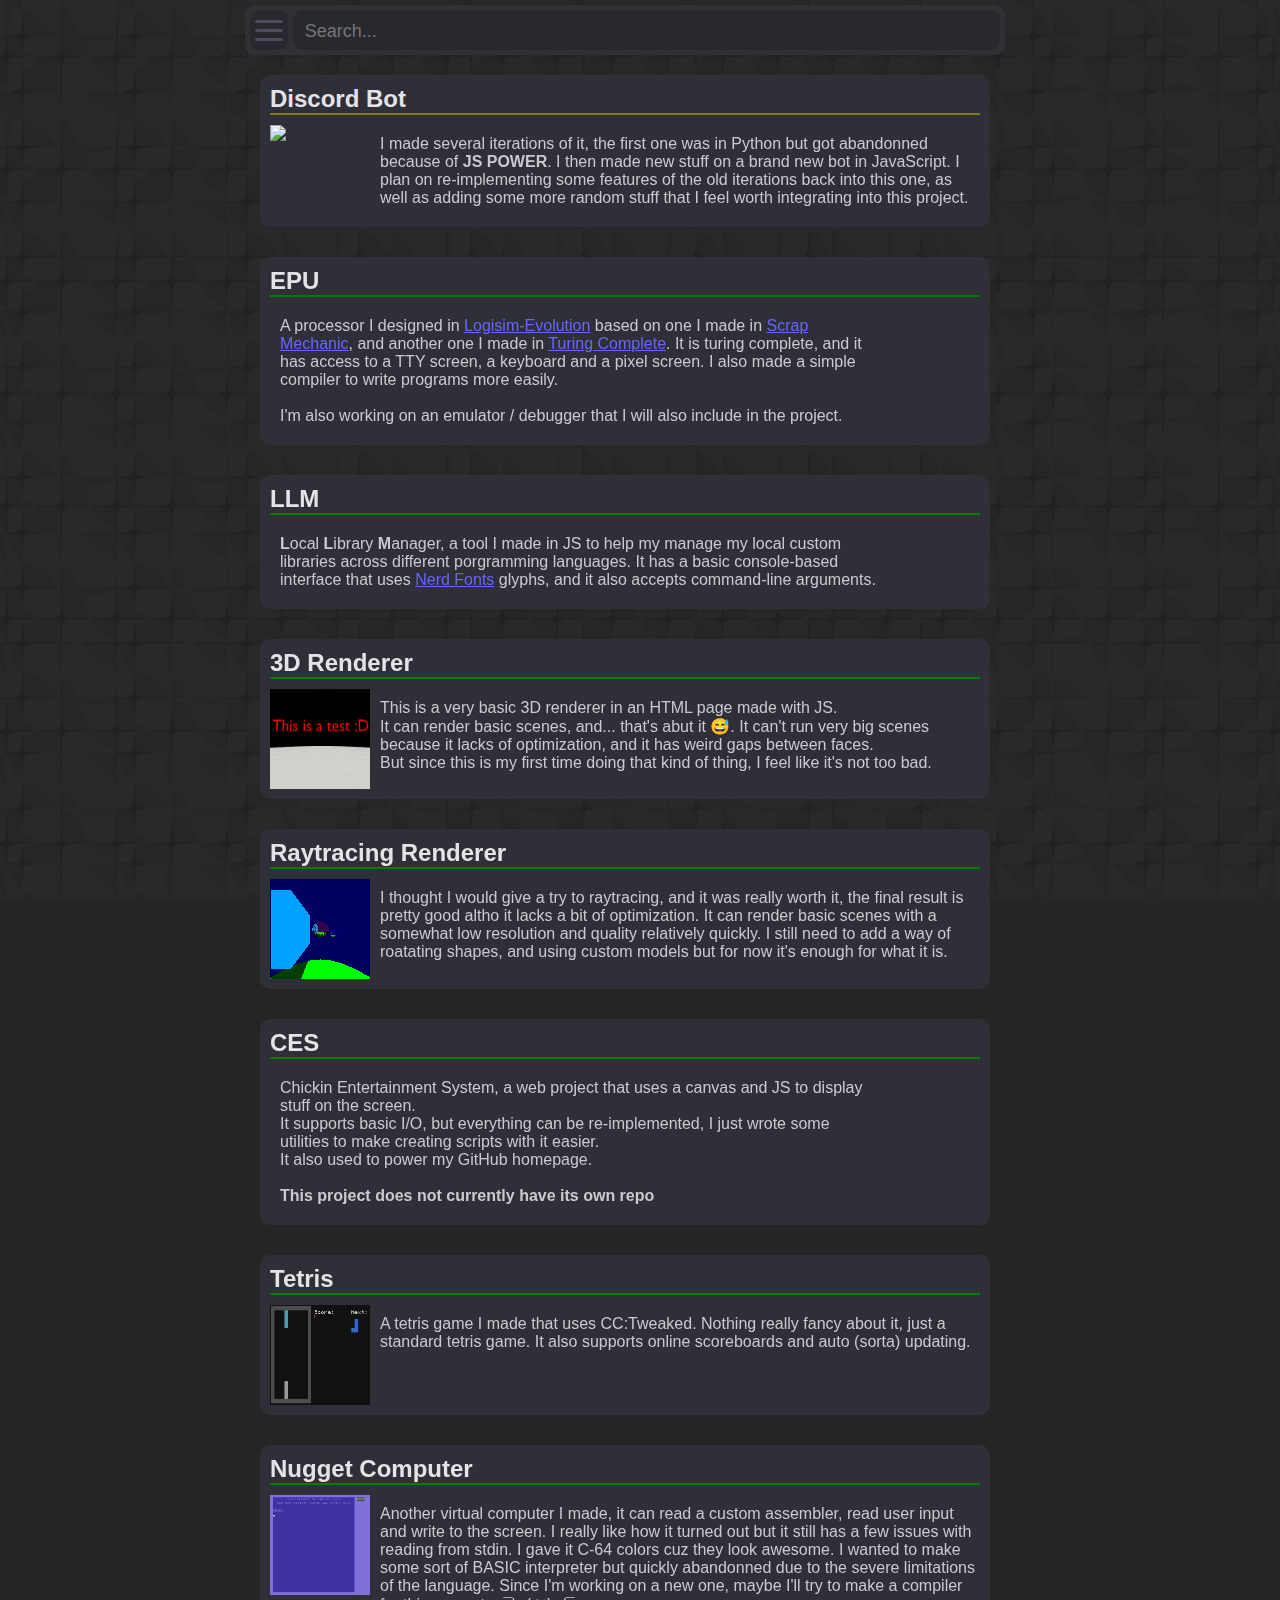
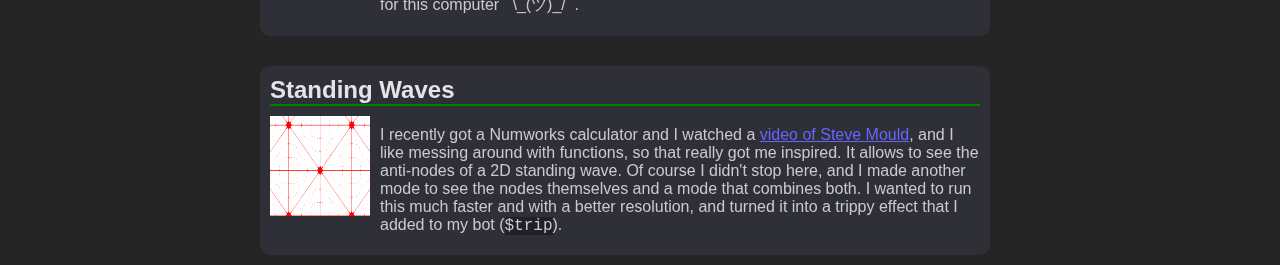
==== commit 9a01f5c0: "updated yt link" ====
--- a/projects/index.html
+++ b/projects/index.html
@@ -27,7 +27,7 @@
 
             <nav id="hamburger-menu-bar" class="close-menu">
                 <div id="medias">
-                    <a href="https://www.youtube.com/@chickchicky3952">
+                    <a href="https://www.youtube.com/@chickchicky">
                         <svg id="yt-link" width="20" height="20" viewBox="0 0 16 16">
                             <path d="M8.051 1.999h.089c.822.003 4.987.033 6.11.335a2.01 2.01 0 0 1 1.415 1.42c.101.38.172.883.22 1.402l.01.104.022.26.008.104c.065.914.073 1.77.074 1.957v.075c-.001.194-.01 1.108-.082 2.06l-.008.105-.009.104c-.05.572-.124 1.14-.235 1.558a2.007 2.007 0 0 1-1.415 1.42c-1.16.312-5.569.334-6.18.335h-.142c-.309 0-1.587-.006-2.927-.052l-.17-.006-.087-.004-.171-.007-.171-.007c-1.11-.049-2.167-.128-2.654-.26a2.007 2.007 0 0 1-1.415-1.419c-.111-.417-.185-.986-.235-1.558L.09 9.82l-.008-.104A31.4 31.4 0 0 1 0 7.68v-.123c.002-.215.01-.958.064-1.778l.007-.103.003-.052.008-.104.022-.26.01-.104c.048-.519.119-1.023.22-1.402a2.007 2.007 0 0 1 1.415-1.42c.487-.13 1.544-.21 2.654-.26l.17-.007.172-.006.086-.003.171-.007A99.788 99.788 0 0 1 7.858 2h.193zM6.4 5.209v4.818l4.157-2.408L6.4 5.209z"></path>
                         </svg>
--- a/style.css
+++ b/style.css
@@ -209,6 +209,10 @@
     height: 100%;
 }
 
+#body-wrapper {
+    width: 800px;
+}
+
 /* index.html rules */
 
 #top-bar-text {
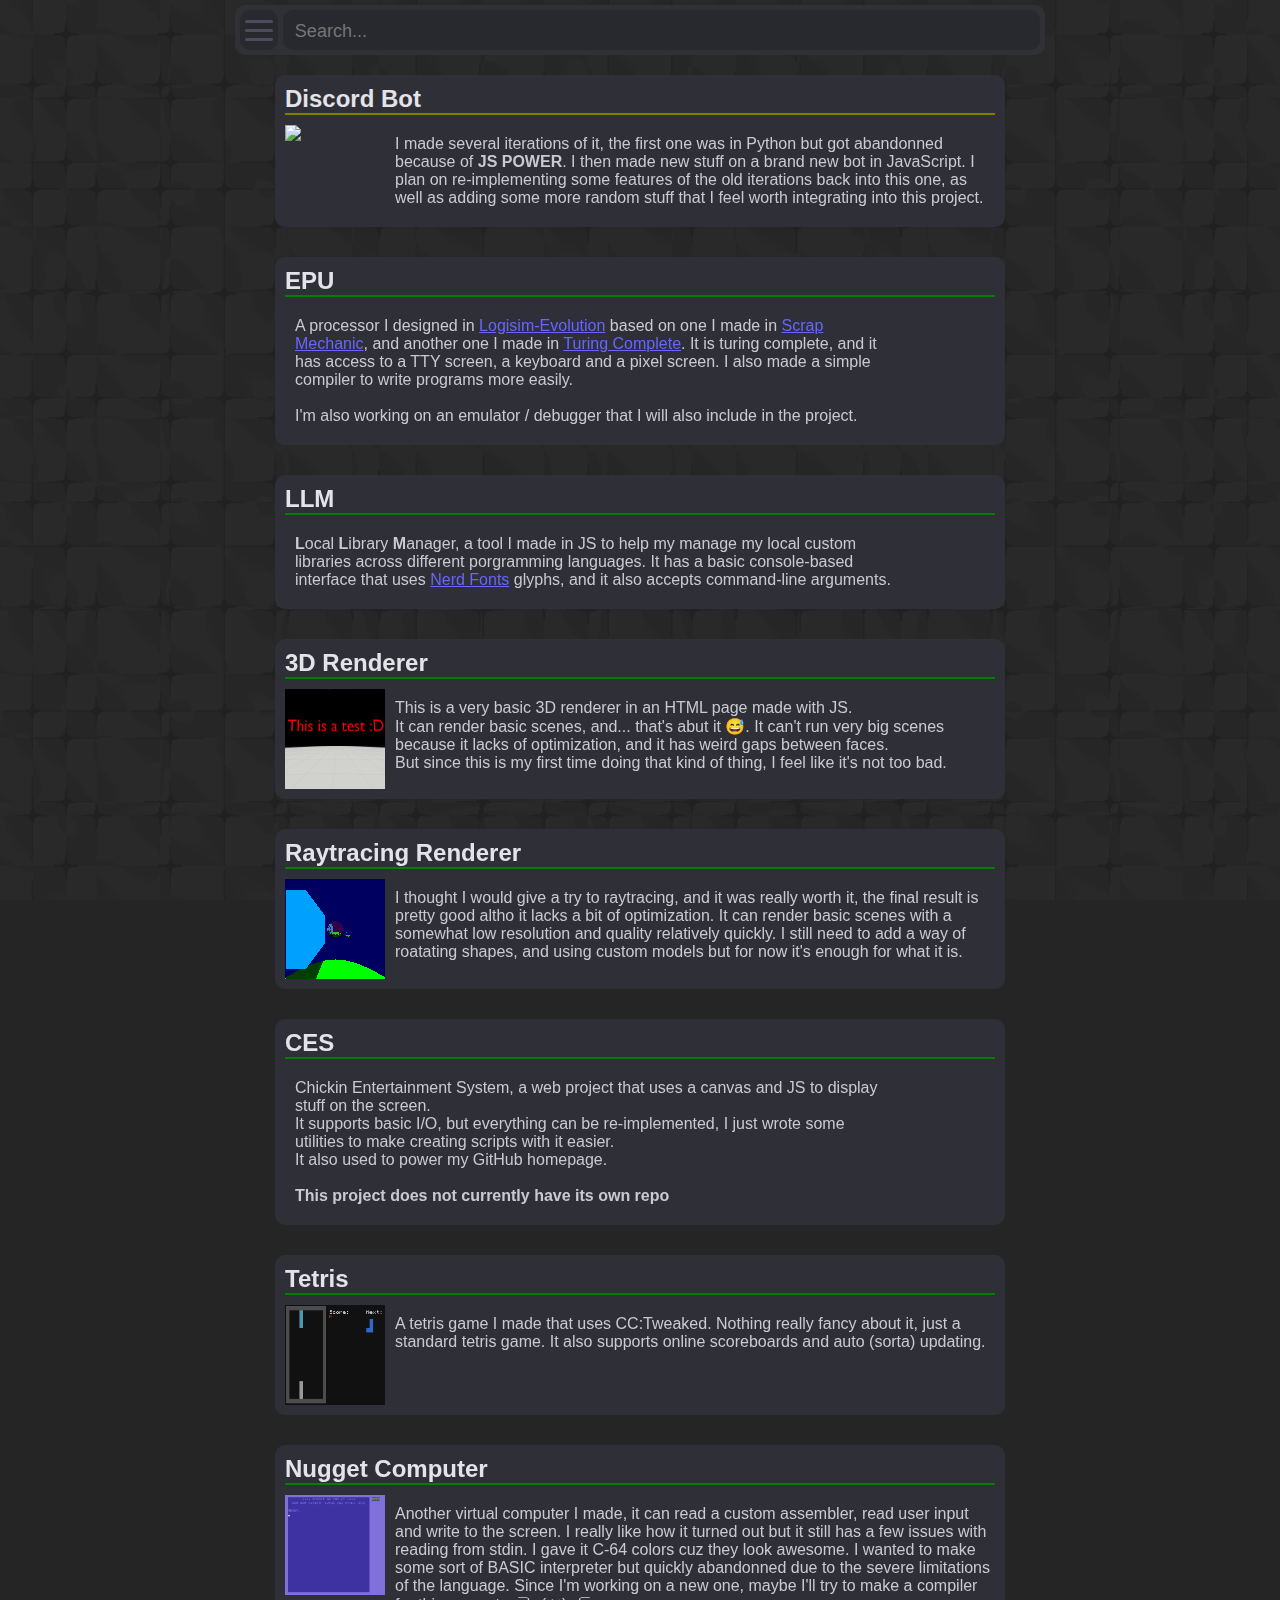
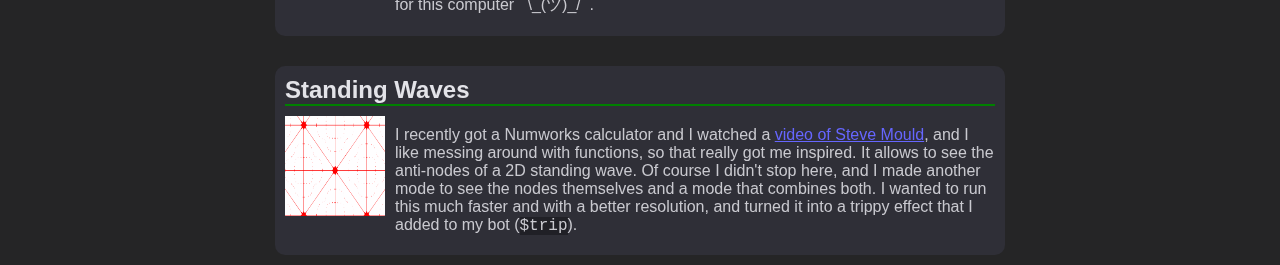
==== commit 0df3ed8a: "small fix" ====
--- a/projects/index.html
+++ b/projects/index.html
@@ -124,10 +124,10 @@
         <script>
             let scale =  1;
             ;(async()=>{
-
-                const canvas = document.querySelector('#background');
+                /**@type {HTMLCanvasElement}*/
+                const canvas = document.querySelector('canvas[id="background"]');
                 
-                const gl = canvas.getContext('webgl2');
+                const gl = canvas.getContext('webgl2') || canvas.getContext('webgl') || canvas.getContext('experimental-webgl');
 
                 let fragSource = await (await fetch('background.frag')).text();
                 let vertSource = await (await fetch('background.vert')).text();
@@ -174,6 +174,8 @@
 
                 // RENDERER
                 (function frame() { f++;
+                    gl.clearColor(0,0,0,1);
+                    gl.clear(gl.COLOR_BUFFER_BIT|gl.DEPTH_BUFFER_BIT);
                     gl.viewport(0,0,canvas.width,canvas.height);
                     gl.uniform2f(gl.getUniformLocation(prog,'u_resolution'),canvas.width,canvas.height);
                     gl.uniform1f(gl.getUniformLocation(prog,'u_time'),(Date.now()/1000)%(Math.PI*1000));
@@ -200,4 +202,4 @@
 
     </body>
 
-</html>+</html>
--- a/style.css
+++ b/style.css
@@ -1,7 +1,7 @@
 /* base rules */
 
 #top-bar {
-    max-width: 750px;
+    width: 100%;
 
     background-color: rgb(48, 49, 52);
 
@@ -68,6 +68,7 @@
 }
 
 .open-menu {
+    margin-top: 20px;
     transform:scaleY(1);
     height: 100px;
     transition-duration: 0.5s;
@@ -75,6 +76,7 @@
 
 .close-menu {
     transform:scaleY(0);
+    margin-top: s0px;
     height: 0;
     transition-duration: 0.5s;
 }
@@ -185,7 +187,7 @@
 }
 
 ::-webkit-scrollbar-track {
-background: hsl(240, 8%, 20%); 
+    background: hsl(240, 8%, 20%); 
 }
 
 ::-webkit-scrollbar-thumb {
@@ -194,7 +196,7 @@
 }
 
 ::-webkit-scrollbar-thumb:hover {
-background: hsl(240, 12%, 50%);
+    background: hsl(240, 12%, 50%);
 }
 
 #background {
@@ -211,6 +213,9 @@
 
 #body-wrapper {
     width: 800px;
+    display: flex;
+    flex-direction: column;
+    align-items: center;
 }
 
 /* index.html rules */
